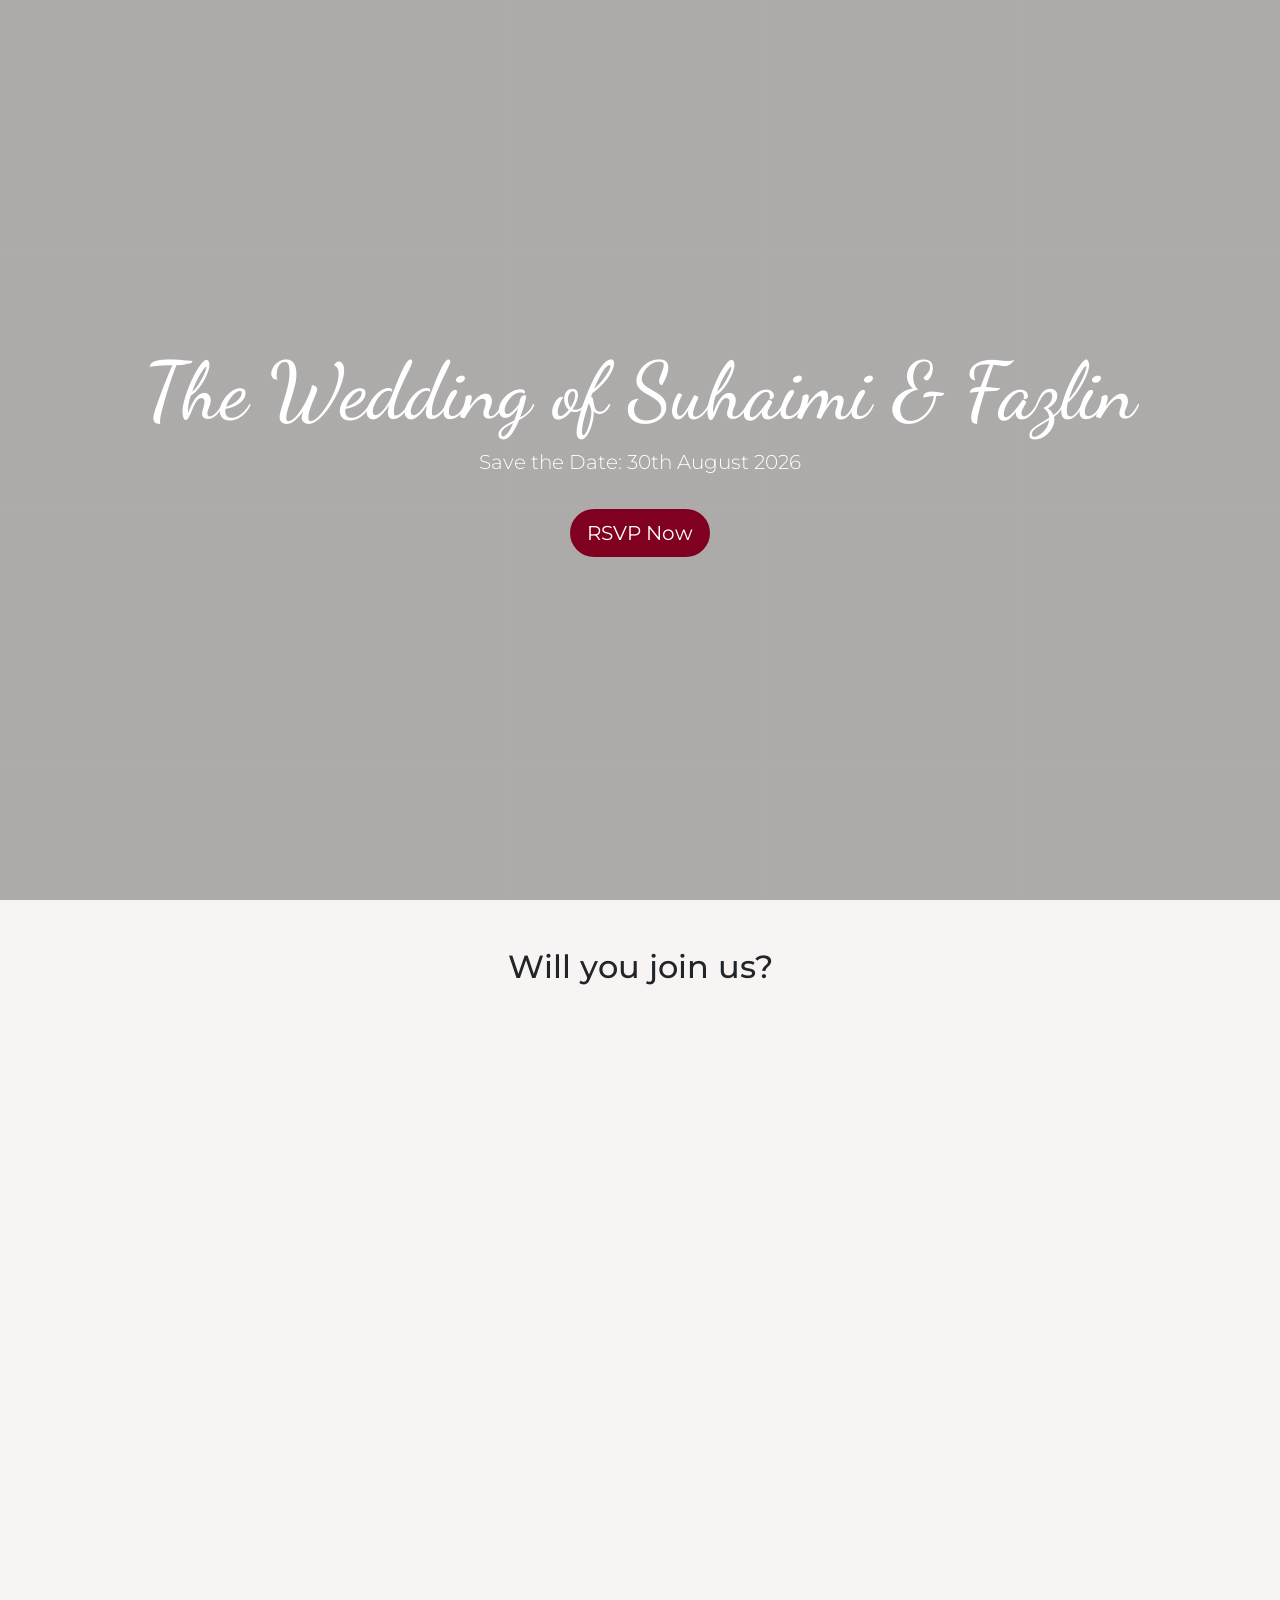
==== LinLin_Wedding/index.html @ 2a2df4c5 "Add files via upload" ====
<!DOCTYPE html>
<html lang="en">
<head>
    <meta charset="UTF-8">
    <meta name="viewport" content="width=device-width, initial-scale=1.0">
    <title>Wedding Invitation</title>
    <link href="https://cdn.jsdelivr.net/npm/bootstrap@5.3.0/dist/css/bootstrap.min.css" rel="stylesheet">
    <link href="https://fonts.googleapis.com/css2?family=Dancing+Script:wght@700&family=Montserrat:wght@300&display=swap" rel="stylesheet">
    
    <style>
        body { font-family: 'Montserrat', sans-serif; background-color: #f8f4f4; }
        .hero-section { 
            background: linear-gradient(rgba(0,0,0,0.3), rgba(0,0,0,0.3)), url('sister-photo.jpg');
            height: 100vh;
            background-size: cover;
            display: flex;
            align-items: center;
            justify-content: center;
            color: white;
        }
        h1 { font-family: 'Dancing Script', cursive; font-size: 5rem; }
        .btn-burgundy { background-color: #800020; color: white; border-radius: 25px; }

    </style>
</head>
<body>

    <header class="hero-section text-center">
        <div>
            <h1>The Wedding of Suhaimi & Fazlin</h1>
            <p class="lead">Save the Date: 30th August 2026</p>
            <a href="#rsvp" class="btn btn-burgundy btn-lg mt-3">RSVP Now</a>
        </div>
    </header>

    <section id="rsvp" class="container py-5 text-center">
        <h2>Will you join us?</h2>
        <div>
            <iframe src="https://forms.gle/CSPy74sennjZqwms8" width="600" height="600" frameborder="0" marginheight="" marginwidth="0">LINK
            </iframe>
        </div>
        <!-- <div class="row justify-content-center">
            <div class="col-md-6">
                <form action="https://formspree.io/f/your-form-id" method="POST">
                    <input type="text" name="name" class="form-control mb-3" placeholder="Your Name" required>
                    <select name="attendance" class="form-select mb-3">
                        <option value="yes">Accepts with pleasure</option>
                        <option value="no">Declines with regret</option>
                    </select>
                    <button type="submit" class="btn btn-burgundy w-100">Send RSVP</button>
                </form> -->
                <!-- <iframe src="https://forms.gle/CSPy74sennjZqwms8" marginheight="0" marginwidth="0">LINK
                </iframe>
            </div>
        </div> -->
    </section>

</body>
</html>
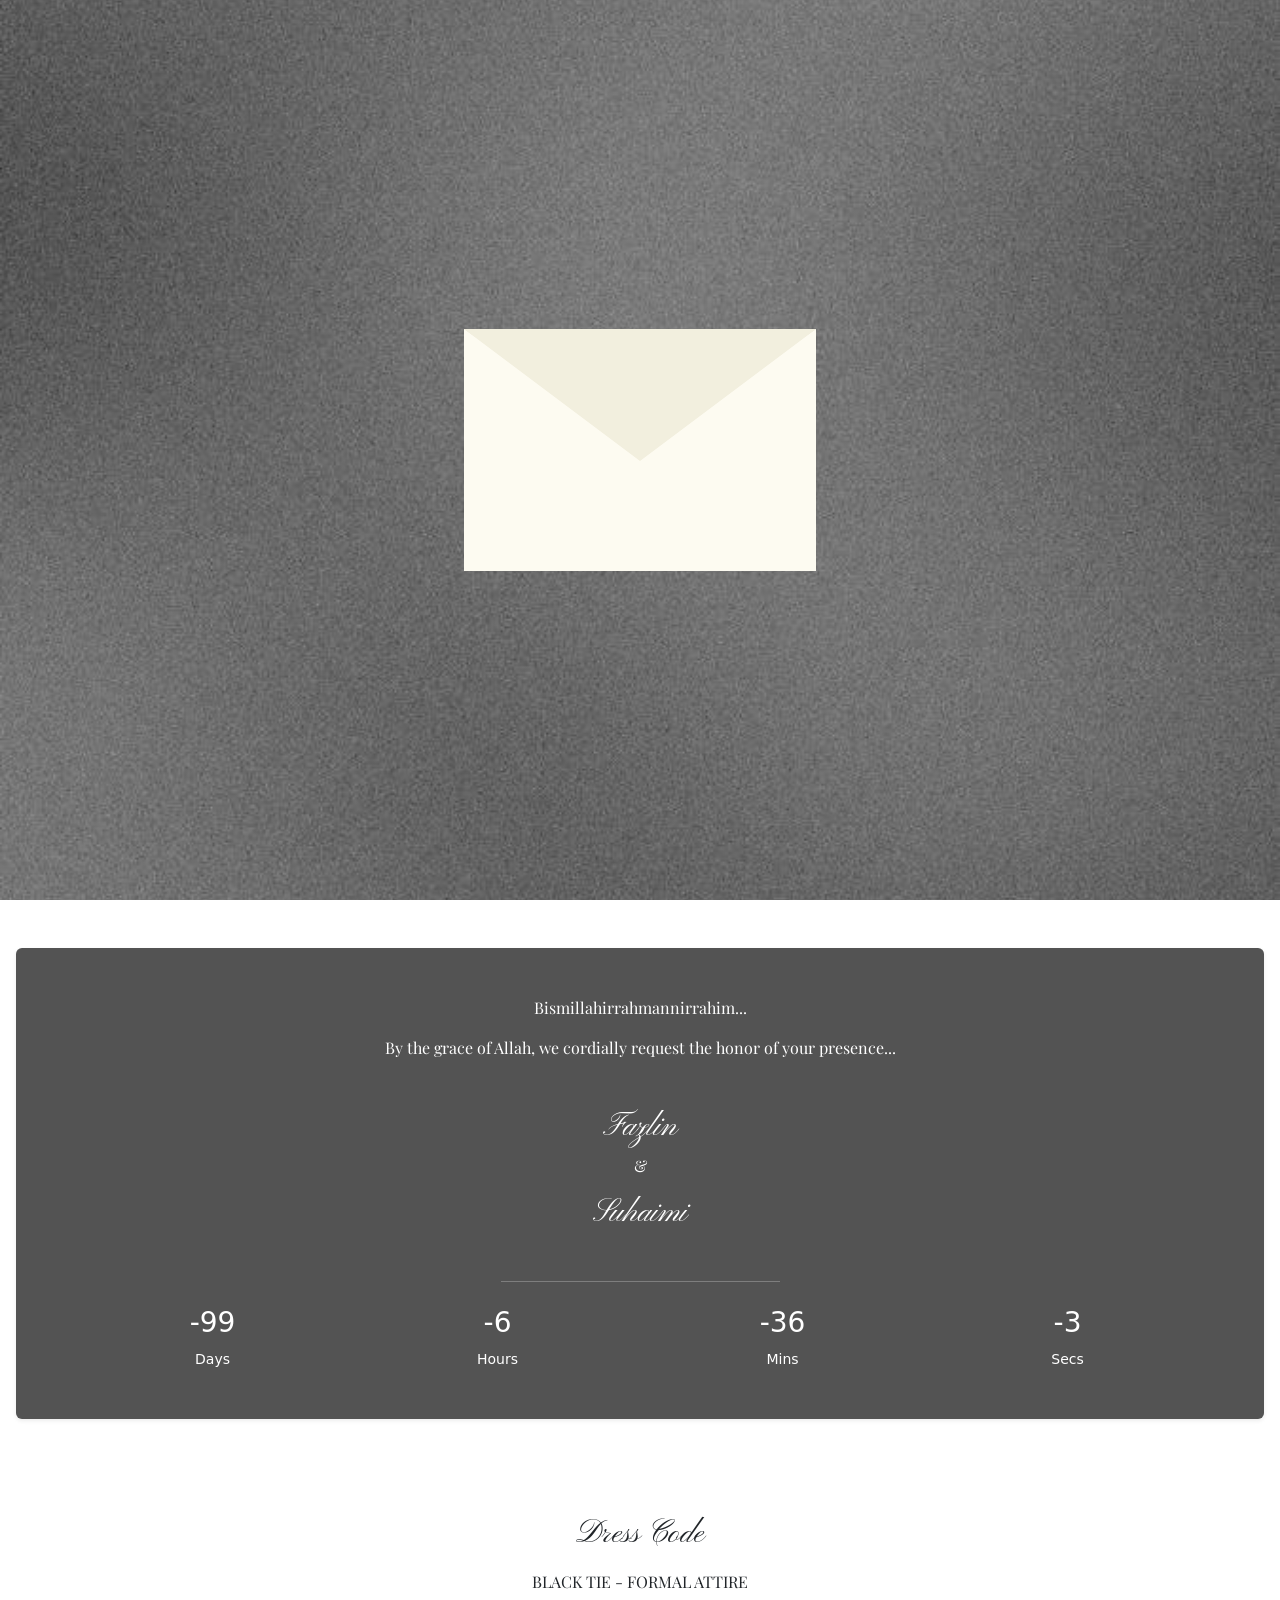
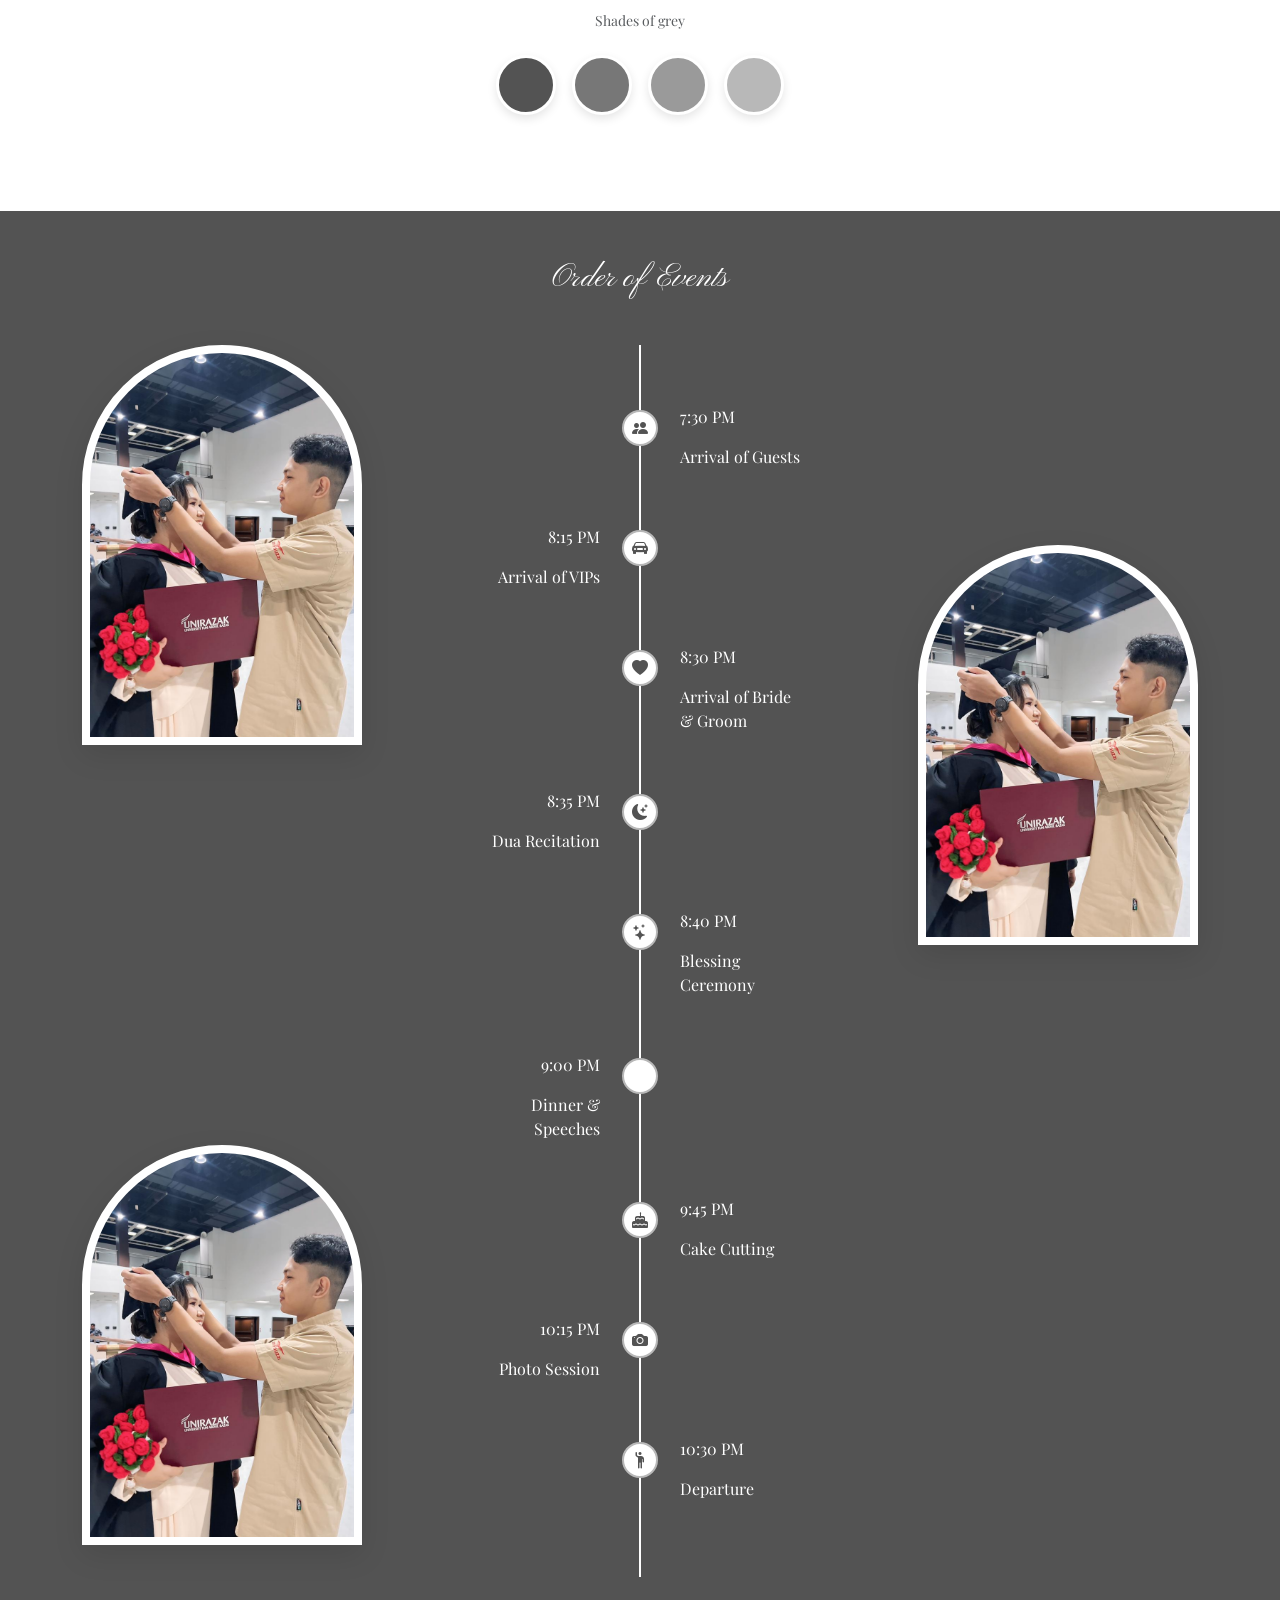
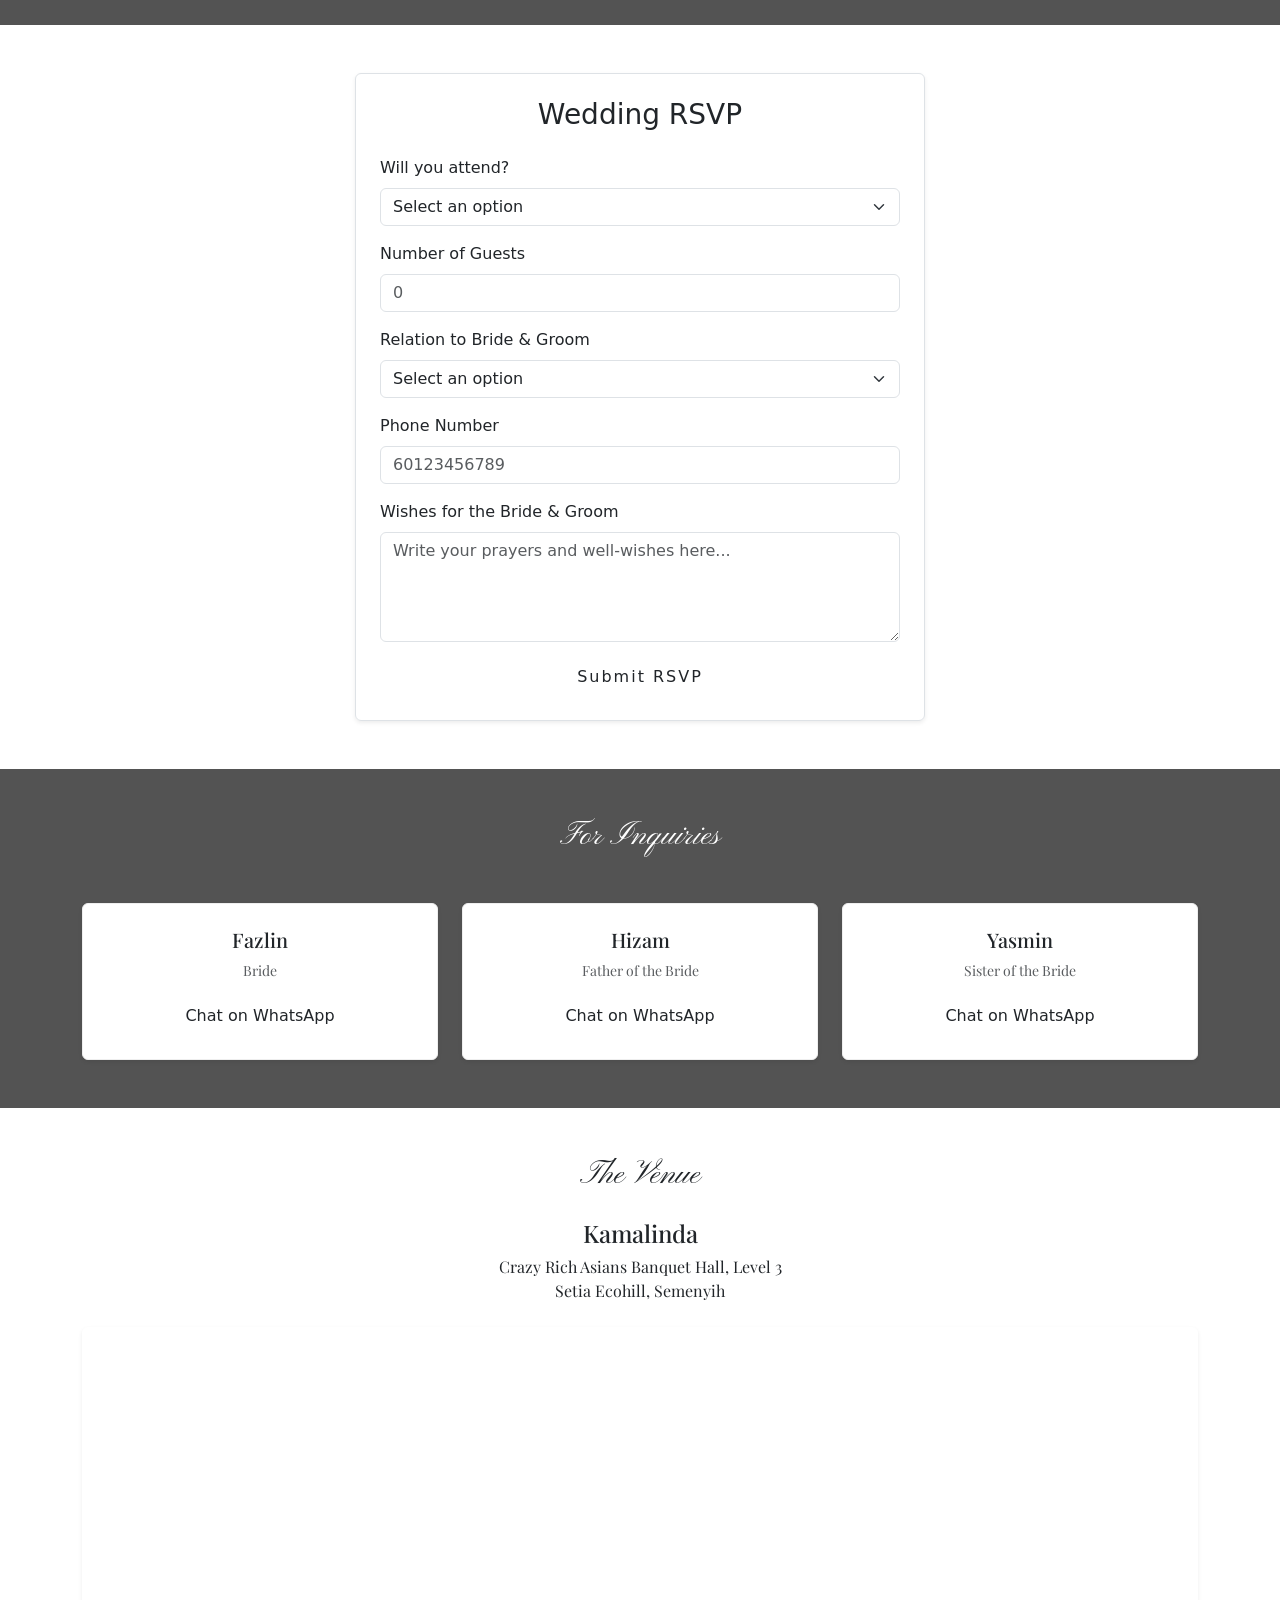
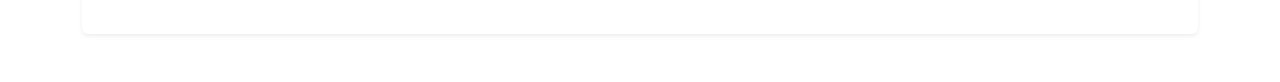
==== commit ddee3f3b: "Add files via upload" ====
--- a/LinLin_Wedding/index.html
+++ b/LinLin_Wedding/index.html
@@ -3,57 +3,432 @@
 <head>
     <meta charset="UTF-8">
     <meta name="viewport" content="width=device-width, initial-scale=1.0">
-    <title>Wedding Invitation</title>
+    <title>Suhaimi & Fazlin Wedding</title>
+    <link href="Wedding_Card.css" rel="stylesheet">
     <link href="https://cdn.jsdelivr.net/npm/bootstrap@5.3.0/dist/css/bootstrap.min.css" rel="stylesheet">
-    <link href="https://fonts.googleapis.com/css2?family=Dancing+Script:wght@700&family=Montserrat:wght@300&display=swap" rel="stylesheet">
-    
-    <style>
-        body { font-family: 'Montserrat', sans-serif; background-color: #f8f4f4; }
-        .hero-section { 
-            background: linear-gradient(rgba(0,0,0,0.3), rgba(0,0,0,0.3)), url('sister-photo.jpg');
-            height: 100vh;
-            background-size: cover;
-            display: flex;
-            align-items: center;
-            justify-content: center;
-            color: white;
-        }
-        h1 { font-family: 'Dancing Script', cursive; font-size: 5rem; }
-        .btn-burgundy { background-color: #800020; color: white; border-radius: 25px; }
-
-    </style>
+    <link href="https://fonts.googleapis.com/css2?family=Pinyon+Script&family=Playfair+Display:ital@0;1&display=swap" rel="stylesheet">   
+    <link href="https://fonts.googleapis.com/css2?family=Playfair+Display:ital,wght@0,400;1,700&family=Montserrat:wght@300;400&display=swap" rel="stylesheet">
+    <link href="https://unpkg.com/aos@2.3.1/dist/aos.css" rel="stylesheet">
+    <link rel="stylesheet" href="https://cdn.jsdelivr.net/npm/bootstrap-icons@1.13.1/font/bootstrap-icons.min.css">
 </head>
 <body>
-
-    <header class="hero-section text-center">
-        <div>
-            <h1>The Wedding of Suhaimi & Fazlin</h1>
-            <p class="lead">Save the Date: 30th August 2026</p>
-            <a href="#rsvp" class="btn btn-burgundy btn-lg mt-3">RSVP Now</a>
+  <div id="envelope-wrapper" class="envelope-wrapper">
+      <div id="envelope" class="envelope" onclick="openEnvelope()">
+          
+          <div class="envelope-back"></div>
+
+          <div class="lace-card" id="lace-card">
+              <img src="You're-Invited.jpeg" alt="You're Invited" class="img-fluid custom-invitation">
+          </div>
+
+          <div class="flap"></div>
+
+          <div class="envelope-body"></div>
+          
+      </div>
+  </div>
+
+  <div id="main-content" style="display: none;" >
+    </div>
+    <section class="vh-100 d-flex align-items-center justify-content-center text-center text-white" 
+          style="background: linear-gradient(rgba(0,0,0,0.5), rgba(0,0,0,0.5)), url('LinLin&Suhaimi.jpeg') center/cover;">
+      <div>
+          <h5 class="main-title">THE WEDDING RECEPTION OF</h5>
+          <h1 class="display-3 my-4 writing-animation">Fazlin & Suhaimi</h1>
+          <p class="main-title">Sunday, 30th August 2026</p>
+      </div>
+    </section>
+    <section id="invitation" class="text-center bg-custom-grey-gradient text-white shadow-sm mx-3 my-5 rounded" data-aos="fade-up">
+      <div class="container py-5 text-white">
+          <p class="px-3">Bismillahirrahmannirrahim...</p>
+          <p class="px-3">By the grace of Allah, we cordially request the honor of your presence...</p>
+          
+          <h2 class="mt-5">Fazlin</h2>
+          <p>&</p>
+          <h2 class="mb-5">Suhaimi</h2>
+          
+          <hr class="w-25 mx-auto">
+          
+          <div class="row mt-4">
+              <div class="col"><h3 id="days">84</h3><small>Days</small></div>
+              <div class="col"><h3 id="hours">08</h3><small>Hours</small></div>
+              <div class="col"><h3 id="minutes">24</h3><small>Mins</small></div>
+              <div class="col"><h3 id="seconds">24</h3><small>Secs</small></div>
+          </div>
+      </div>
+    </section>
+
+    <!-- Dress Code Section -->
+    <section id="dress-code" class="py-5 text-center bg-white">
+    <div class="container animate__animated animate__fadeInUp">
+        <h2 class="extra-cursive">Dress Code</h2>
+        <p class="vintage-serif mt-3">BLACK TIE - FORMAL ATTIRE</p>
+        <p class="small text-muted mb-4">Shades of grey</p>
+        
+        <div class="d-flex justify-content-center gap-3">
+            <div class="swatch" data-aos="fade-up" data-aos-delay="0" style="background-color: #535353;"></div>
+            <div class="swatch" data-aos="fade-up" data-aos-delay="200" style="background-color: #777777;"></div>
+            <div class="swatch" data-aos="fade-up" data-aos-delay="400" style="background-color: #9A9A9A;"></div>
+            <div class="swatch" data-aos="fade-up" data-aos-delay="600" style="background-color: #B8B8B8;"></div>
         </div>
-    </header>
-
-    <section id="rsvp" class="container py-5 text-center">
-        <h2>Will you join us?</h2>
-        <div>
-            <iframe src="https://forms.gle/CSPy74sennjZqwms8" width="600" height="600" frameborder="0" marginheight="" marginwidth="0">LINK
-            </iframe>
+    </div>
+</section>
+
+<!-- Tentative -->
+  <section id="tentatives" class="py-5 mt-5 bg-custom-grey-gradient overflow-hidden text-white">
+      <div class="container">
+          <h2 class="extra-cursive text-center mb-5">Order of Events</h2>
+          <div class="tentative-layout-wrapper">
+
+    <div class="photo-wing left-wing d-none d-lg-block">
+        <div class="arch-frame" data-aos="fade-right">
+            <img src="LinLin_Graduation.jpeg" alt="Wedding Arch Left">
         </div>
-        <!-- <div class="row justify-content-center">
-            <div class="col-md-6">
-                <form action="https://formspree.io/f/your-form-id" method="POST">
-                    <input type="text" name="name" class="form-control mb-3" placeholder="Your Name" required>
-                    <select name="attendance" class="form-select mb-3">
-                        <option value="yes">Accepts with pleasure</option>
-                        <option value="no">Declines with regret</option>
-                    </select>
-                    <button type="submit" class="btn btn-burgundy w-100">Send RSVP</button>
-                </form> -->
-                <!-- <iframe src="https://forms.gle/CSPy74sennjZqwms8" marginheight="0" marginwidth="0">LINK
-                </iframe>
-            </div>
-        </div> -->
-    </section>
-
+        <div class="arch-frame arch-small" data-aos="fade-right" style="margin-top: 400px;">
+            <img src="LinLin_Graduation.jpeg" alt="Wedding Arch Left 2">
+        </div>
+    </div>
+
+
+          <div class="timeline-container">
+
+            <div class="timeline-line"></div> <!-- Vertical line -->
+            <!-- Event 1 -->
+            <div class="timeline-event" data-aos="fade-right">
+              <i class="bi bi-people-fill timeline-icon"></i>
+              <div class="event-card">
+                  <p class="vintage-serif">7:30 PM</p>
+                  <p>Arrival of Guests</p>
+              </div>
+            </div>
+            
+              <!-- Event 2 -->
+            <div class="timeline-event" data-aos="fade-left">
+              <i class="bi bi-car-front-fill timeline-icon"></i>
+              <div class="event-card">
+                  <p class="vintage-serif">8:15 PM</p>
+                  <p>Arrival of VIPs</p>
+             </div>
+            </div>
+            <!-- Event 3 -->
+            <div class="timeline-event" data-aos="fade-right">
+              <i class="bi bi-heart-fill timeline-icon"></i>
+              <div class="event-card">
+                  <p class="vintage-serif">8:30 PM</p>
+                  <p>Arrival of Bride & Groom</p>
+              </div>
+            </div>
+            <!-- Event 4 -->
+            <div class="timeline-event" data-aos="fade-left">
+              <i class="bi bi-moon-stars-fill timeline-icon"></i>
+              <div class="event-card">
+                <p class="vintage-serif">8:35 PM</p>
+                <p>Dua Recitation</p>
+              </div>
+            </div>
+            <!-- Event 5 -->
+            <div class="timeline-event" data-aos="fade-right">
+              <i class="bi bi-stars timeline-icon"></i>
+              <div class="event-card">
+                <p class="vintage-serif">8:40 PM</p>
+                <p>Blessing Ceremony</p>
+              </div>
+            </div>
+            <!-- Event 6 -->
+            <div class="timeline-event" data-aos="fade-left">
+              <i class="bi bi-fork-knife timeline-icon"></i>
+              <div class="event-card">
+                <p class="vintage-serif">9:00 PM</p>
+                <p>Dinner & Speeches</p>
+              </div>
+            </div>
+            <!-- Event 7 -->
+            <div class="timeline-event" data-aos="fade-right">
+              <i class="bi bi-cake-fill timeline-icon"></i>
+              <div class="event-card">
+                <p class="vintage-serif">9:45 PM</p>
+                <p>Cake Cutting</p>
+              </div>
+            </div>
+            <!-- Event 8 -->
+            <div class="timeline-event" data-aos="fade-left">
+              <i class="bi bi-camera-fill timeline-icon"></i>
+              <div class="event-card">
+                <p class="vintage-serif">10:15 PM</p>
+                <p>Photo Session</p>
+              </div>
+            </div>
+            <!-- Event 9 -->
+            <div class="timeline-event" data-aos="fade-right">
+              <i class="bi bi-person-raised-hand timeline-icon"></i>
+              <div class="event-card">
+                <p class="vintage-serif">10:30 PM</p>
+                <p>Departure</p>
+              </div>
+            </div>
+
+          </div>
+              <div class="photo-wing right-wing d-none d-lg-block">
+        <div class="arch-frame" data-aos="fade-left" style="margin-top: 200px;">
+            <img src="LinLin_Graduation.jpeg" alt="Wedding Arch Right">
+        </div>
+    </div>
+      </div>
+  </section>
+
+<!-- RSVP Section -->
+  <div class="container mt-5">  
+    <div class="row justify-content-center">
+      <div class="col-11 col-md-6 border p-4 shadow-sm rounded">
+        <h3 class="text-center mb-4">Wedding RSVP</h3>
+        
+        <form id="rsvp-form">
+          <div class="mb-3">
+            <label class="form-label">Will you attend?</label>
+            <select name="attendance" class="form-select" required>
+              <option value="" disabled selected>Select an option</option>
+              <option value="Yes">Yes</option>
+              <option value="No">No</option>
+            </select>
+          </div>
+          <div class="mb-3">
+            <label class="form-label">Number of Guests</label>
+            <input type="nummber" id="guest-count" name="guest-count" class="form-control" min="1" max="10" placeholder="0" required>
+          </div>
+          <div id="guest-names-container" class="mb-3">
+          </div>
+          <div class="mb-3">
+            <label class="form-label">Relation to Bride & Groom</label>
+            <select name="relation" class="form-select" required>
+                <option value="" selected disabled>Select an option</option>
+                <option value="Family-Bride">Family (Bride's side)</option>
+                <option value="Family-Groom">Family (Groom's side)</option>
+                <option value="Friend-Bride">Friend of the Bride</option>
+                <option value="Friend-Groom">Friend of the Groom</option>
+            </select>
+          </div>
+          <div class="mb-3">
+              <label class="form-label">Phone Number</label>
+              <input type="tel" name="phone-number" class="form-control" placeholder="60123456789" required>
+          </div>
+          <div class="mb-3">
+              <label class="form-label">Wishes for the Bride & Groom</label>
+              <textarea 
+                  name="wishes" 
+                  class="form-control" 
+                  rows="4" 
+                  placeholder="Write your prayers and well-wishes here..." 
+                  required
+              ></textarea>
+          </div>
+
+          <button type="submit" class="btn btn-wedding w-100">Submit RSVP</button>
+        </form> 
+      </div>
+    </div>
+  </div>
+
+<!-- Inquiry Section -->
+  <section id="contact-persons" class="py-5 bg-custom-grey-gradient mt-5">
+    <div class="container text-center">
+        <h2 class="extra-cursive mb-5 text-white">For Inquiries</h2>
+        <div class="row g-4 justify-content-center">
+            
+            <div class="col-md-4" data-aos="fade-up" data-aos-delay="100">
+                <div class="contact-card p-4 shadow-sm bg-white rounded">
+                    <h5 class="vintage-serif">Fazlin</h5>
+                    <p class="small text-muted mb-3">Bride</p>
+                    <a href="https://wa.me/60178807485" target="_blank" class="btn btn-whatsapp w-100">
+                        Chat on WhatsApp
+                    </a>
+                </div>
+            </div>
+
+            <div class="col-md-4"data-aos="fade-up" data-aos-delay="300">
+                <div class="contact-card p-4 shadow-sm bg-white rounded">
+                    <h5 class="vintage-serif">Hizam</h5>
+                    <p class="small text-muted mb-3">Father of the Bride</p>
+                    <a href="https://wa.me/60122467129" target="_blank" class="btn btn-whatsapp w-100">
+                        Chat on WhatsApp
+                    </a>
+                </div>
+            </div>
+
+            <div class="col-md-4" data-aos="fade-up" data-aos-delay="500">
+                <div class="contact-card p-4 shadow-sm bg-white rounded">
+                    <h5 class="vintage-serif">Yasmin</h5>
+                    <p class="small text-muted mb-3">Sister of the Bride</p>
+                    <a href="https://wa.me/60132002100" target="_blank" class="btn btn-whatsapp w-100">
+                        Chat on WhatsApp
+                    </a>
+                </div>
+            </div>
+
+        </div>
+    </div>
+</section>
+
+  <section id="venue" class="py-5 bg-white text-center">
+    <div class="container">
+        <h2 class="extra-cursive mb-4">The Venue</h2>
+        <h4 class="vintage-serif">Kamalinda</h4>
+        <p>Crazy Rich Asians Banquet Hall, Level 3<br>Setia Ecohill, Semenyih</p>
+        
+  <div class="mt-4 shadow-sm rounded overflow-hidden">
+      <iframe 
+          src="https://www.google.com/maps/embed?pb=!1m18!1m12!1m3!1d3984.444533031023!2d101.85309707435306!3d2.9249911970514125!2m3!1f0!2f0!3f0!3m2!1i1024!2i768!4f13.1!3m3!1m2!1s0x31cdcfbb1a1201c5%3A0x5d0ba21ba7a17bdb!2sCrazy%20Rich%20Asians%20Banquet%20Hall%20by%20Kamalinda!5e0!3m2!1sen!2smy!4v1715600000000!5m2!1sen!2smy" 
+          width="100%" height="300" style="border:0;" allowfullscreen="" loading="lazy">
+      </iframe>
+  </div>
+</section>
+<audio id="wedding-music" loop>
+    <!-- <source src="Married_Life.mp3" type="audio/mpeg"> -->
+    Your browser does not support the audio element.
+</audio>
+
+<script src="https://cdn.jsdelivr.net/npm/bootstrap@5.3.0/dist/js/bootstrap.bundle.min.js"></script>
+
+<!-- Animation -->
+ <script src="https://unpkg.com/aos@2.3.1/dist/aos.js"></script>
+<script>
+
+  // Scroll behaviour to fix Scroll Rotation
+  if ('scrollRestoration' in history) {
+    history.scrollRestoration = 'manual';
+}
+
+  AOS.init({
+    duration: 1200, // Speed of animation (1.2 seconds)
+  });
+</script>
+
+<script>
+  
+  function openEnvelope() {
+    const envelope = document.getElementById('envelope');
+    const music = document.getElementById('wedding-music');
+    const musicBtn = document.getElementById('music-control');
+    const mainContent = document.getElementById('main-content');
+    const cursiveText = document.querySelector('.writing-animation');
+    // 1. Start the music
+    music.play().catch(error => {
+        console.log("Autoplay was prevented. User needs to interact first.");
+    });
+    // 2. Start the envelope animation
+    envelope.classList.add('open');
+    // 1. Start the crack and flap animation
+   
+    // 2. Wait 3 seconds for card to slide out
+    setTimeout(() => {
+        const wrapper = document.getElementById('envelope-wrapper');
+        wrapper.style.opacity = "0";
+        // 3. Reveal the main scrollable card
+        setTimeout(() => {
+            wrapper.style.display = "none";
+            document.getElementById('main-content').style.display = "block";
+            // Scroll to top of main content
+            window.scrollTo(0, 0);
+            // Trigger cursive writing
+            if (cursiveText) {
+              cursiveText.classList.add('start-writing');
+            }
+            // 2. THE FIX: Trigger the wording fade-in manually
+                const topElements = document.querySelectorAll('.main-title');
+                topElements.forEach((el) => {
+                    el.classList.add('reveal-text');
+                });
+
+// B. FIX: Trigger the Fade-In for all .main-title elements
+            const titles = document.querySelectorAll('.main-title');
+            titles.forEach((title) => {
+                title.classList.add('fade-in-visible');
+            });
+            // 4. Kickstart aos
+            if (typeof AOS !== 'undefined') {
+                // Refresh ensures AOS sees the new attributes we just added
+                AOS.refreshHard(); 
+            }
+        }, 1000); 
+
+    }, 3500); // 3.5 seconds total to allow for the slide-out animation
+}
+
+  /* Countdown */
+  const weddingDate = new Date("August 30, 2026 00:00:00").getTime();
+  // Update the count down every 1 second
+  const countdownFunction = setInterval(function() {
+    // Get today's date and time
+    const now = new Date().getTime();
+    // Find the distance between now and the wedding date
+    const distance = weddingDate - now;
+    // Time calculations for days, hours, minutes and seconds
+    const days = Math.floor(distance / (1000 * 60 * 60 * 24));
+    const hours = Math.floor((distance % (1000 * 60 * 60 * 24)) / (1000 * 60 * 60));
+    const minutes = Math.floor((distance % (1000 * 60 * 60)) / (1000 * 60));
+    const seconds = Math.floor((distance % (1000 * 60)) / 1000);
+    // Output the result in the elements with id="days", "hours", etc.
+    document.getElementById("days").innerHTML = days;
+    document.getElementById("hours").innerHTML = hours;
+    document.getElementById("minutes").innerHTML = minutes;
+    document.getElementById("seconds").innerHTML = seconds;
+    // If the count down is finished, display some text
+    if (distance < 0) {
+      clearInterval(countdownFunction);
+      document.getElementById("timer").innerHTML = "<h3>The Celebration has Begun!</h3>";
+    }
+  }, 1000);
+
+  const guestCountInput = document.getElementById('guest-count');
+  const namesContainer = document.getElementById('guest-names-container');
+
+  // Function to generate Name fields based on number input
+  guestCountInput.addEventListener('input', function() {
+      const count = parseInt(this.value);
+      namesContainer.innerHTML = ''; // Clear existing fields
+
+      if (count > 0) {
+          namesContainer.innerHTML = '<label class="form-label">Guest Names</label>';
+          for (let i = 1; i <= count; i++) {
+              const input = document.createElement('input');
+              input.type = 'text';
+              input.name = `guest-name-${i}`; // Keep names separate
+              input.placeholder = `Name of Guest ${i}`;
+              input.className = 'form-control mb-2';
+              input.required = true; // FORCE FILL
+              namesContainer.appendChild(input);
+          }
+      }
+  });
+
+  // Submission 
+  document.getElementById('rsvp-form').addEventListener("submit", e => {
+      e.preventDefault();
+      
+      // Simple verification check
+      const formData = new FormData(e.target);
+      
+      fetch('https://sheetdb.io/api/v1/eitehddpjf2h0', {
+          method: "POST",
+          body: formData,
+      }).then(res => res.json())
+      //Submission button
+        .then(data => {
+          const submitBtn = document.querySelector('.btn-wedding');
+          submitBtn.innerHTML = "Success! ✨";
+          submitBtn.style.backgroundColor = "#25D366"; // Turns Green
+          
+          setTimeout(() => {
+              alert("RSVP Sent! See you soon!");
+              e.target.reset();
+              namesContainer.innerHTML = ''; 
+              loadWishes(); 
+              
+              // Reset button
+              submitBtn.innerHTML = "Submit RSVP";
+              submitBtn.style.backgroundColor = "#535353";
+          }, 1500);
+      });
+    });
+</script>
 </body>
 </html>
--- a/LinLin_Wedding/Wedding_Card.css
+++ b/LinLin_Wedding/Wedding_Card.css
@@ -0,0 +1,362 @@
+@media (max-width: 768px) {
+    .display-3 {
+        font-size: 2.5rem; /* Keeps the names big and readable */
+    }
+    .main-title {
+        font-size: 1rem;
+        letter-spacing: 2px;
+    }
+    .btn-rsvp {
+        width: 100%; /* Full-width buttons are easier to click on mobile */
+        padding: 15px;
+    }
+}
+
+body { 
+    font-family: 'Playfair Display', !important; 
+}
+
+h1, h2 { 
+    font-family: 'Pinyon Script', cursive !important;
+}
+
+h5, h4, p {
+    font-family: 'Playfair Display', serif !important;
+}
+
+.bg-custom-grey-gradient {
+    background-color: #535353;
+}
+
+.bg-custom-grey-light {
+    background-color: #B8B8B8;
+}
+
+/* 1. The hidden state */
+.main-title {
+    opacity: 0;
+    transform: translateY(10px); /* Slight lift */
+    transition: opacity 1.5s ease-out, transform 1.5s ease-out;
+}
+
+/* 2. The visible state (triggered by JS) */
+.fade-in-visible {
+    opacity: 1;
+    transform: translateY(0);
+}
+
+.writing-animation {
+  display: inline-block;
+  white-space: nowrap;
+  overflow: hidden;
+  
+  /* FIX 1: Hard Reset everything to 0 to kill the 'F' tail */
+  width: 0;
+  padding-left: 0;
+  padding-right: 0;
+  
+  /* FIX 2: Headroom for the 'i' dot */
+  padding-top: 20px; 
+  padding-bottom: 10px;
+  line-height: 1.6;
+}
+
+.start-writing {
+  /* FIX 3: Add padding back ONLY when writing starts */
+  padding-right: 30px; 
+  animation: typeCursive 3s steps(40, end) forwards;
+}
+
+@keyframes typeCursive {
+  from { 
+    width: 0; 
+  }
+  to { 
+    /* FIX 4: Use fit-content or a large % to ensure Fazlin & Suhaimi fits */
+    width: 100%; 
+  }
+}
+
+/* Envelope Section */
+
+.envelope-wrapper {
+    position: fixed;
+    top: 0; left: 0;
+    width: 100%; height: 100%;
+    /* Use a background image for that forest/vintage look */
+    background: linear-gradient(rgba(0,0,0,0.3), rgba(0,0,0,0.3)), url('background.jpg') center/cover;
+    display: flex;
+    flex-direction: column;
+    justify-content: center;
+    align-items: center;
+    z-index: 9999;
+    transition: opacity 1.1s ease-out;    
+}
+
+.envelope {
+    position: relative;
+    width: 320px;
+    height: 220px;
+    perspective: 1000px; /* Gives a 3D feel to the flap */
+    transform: scale(1.1);
+    transition: opacity 1.5s ease-out, transform 1.5s ease-out;
+}
+
+.envelope-back {
+    position: absolute;
+    width: 100%; height: 100%;
+    background-color: #ebe7d5; /* Slightly darker inside */
+    z-index: 1; 
+}
+
+/* The Lacy Card */
+.lace-card {
+    position: absolute;
+    width: 290px;
+    height: auto;
+    left: 15px;
+    top: 15px;
+    z-index: 2;
+    transition: transform 1s ease 0.8s;
+    background: none;
+    border: none;
+    box-shadow: none;
+}
+
+.custom-invitation {
+    width: 100%;
+    height: auto;
+    border-radius: 15px;
+    filter: drop-shadow(0 5px 15px rgba(0,0,0,0.1)); /* Adds a subtle shadow for depth */
+}
+
+.flap {
+    position: absolute;
+    top: 0; left: 0;
+    width: 0; height: 0;
+    border-left: 160px solid transparent;
+    border-right: 160px solid transparent;
+    border-top: 120px solid #f2efde;
+    z-index: 4; /* Above the card and body */
+    transform-origin: top;
+    transition: transform 0.6s ease;
+}
+
+.envelope-body {
+    position: absolute;
+    bottom: 0;
+    width: 100%;
+    height: 100%;
+    /* This creates the V-shape pocket look */
+    background: #fdfbf1;
+    clip-path: polygon(0 0, 0% 100%, 100% 100%, 100% 0, 50% 50%);
+    z-index: 3; /* ABOVE the card, hiding it */
+}
+
+
+/* Animation: When opened */
+.envelope.open .flap {
+    transform: rotateX(180deg);
+    z-index: 1; /* Move flap behind everything after it opens so it doesn't block the card */
+}
+
+.envelope.open .lace-card {
+    transform: translateY(-150px); /* Slides the card UP */
+}
+
+/* Dress code section */
+.swatch {
+    width: 60px;
+    height: 60px;
+    border-radius: 50%;
+    border: 3px solid #fff;
+    box-shadow: 0 4px 10px rgba(0,0,0,0.1);
+}
+
+/* Tentative Section */
+
+.tentative-wrapper {
+    display: flex;
+    justify-content: center;
+    align-items: flex-start;
+    position: relative;
+    gap: 40px;
+}
+
+/* Container sizing */
+.timeline-container {
+    position: relative;
+    max-width: 900px;
+    margin: 0 auto;
+    padding: 40px 0;
+}
+
+/* Central Vertical Line */
+.timeline-line {
+    position: absolute;
+    left: 50%;
+    top: 0;
+    bottom: 0;
+    width: 2px;
+    background-color: #ffffff; 
+    transform: translateX(-50%);
+    z-index: 1;
+}
+
+/* General Event Styling */
+.timeline-event {
+    position: relative;
+    width: 50%; /* Takes up half the container */
+    padding: 20px 40px;
+    z-index: 2;
+}
+
+/* LEFT SIDE (Odd: 1, 3, 5) */
+.timeline-event:nth-child(odd) {
+    left: 0;
+    text-align: right;
+}
+
+/* RIGHT SIDE (Even: 2, 4, 6) */
+.timeline-event:nth-child(even) {
+    left: 50%;
+    text-align: left;
+}
+
+/* The Icons */
+.timeline-icon {
+    position: absolute;
+    top: 25px;
+    width: 36px;
+    height: 36px;
+    background: white;
+    border: 2px solid #B8B8B8;
+    border-radius: 50%;
+    display: flex;
+    align-items: center;
+    justify-content: center;
+    color: #535353;
+    z-index: 10;
+}
+
+/* Icon placement adjustments */
+.timeline-event:nth-child(odd) .timeline-icon {
+    right: -18px; /* Half of icon width */
+}
+
+.timeline-event:nth-child(even) .timeline-icon {
+    left: -18px; /* Half of icon width */
+}
+
+/* This centers the timeline and places galleries on the wings */
+.tentative-layout-wrapper {
+    display: flex;
+    justify-content: center;
+    align-items: flex-start;
+    gap: 50px; /* Space between timeline and photos */
+    position: relative;
+}
+
+/* Fixed width for timeline keeps the center line stable */
+.timeline-container {
+    width: 400px; /* Adjust this to fit your cards */
+    position: relative;
+    flex-shrink: 0;
+}
+
+.arch-container {
+    padding: 20px;
+    display: flex;
+    justify-content: center;
+}
+
+.arch-frame {
+    /* Adjust these to match the size in your screenshot */
+    width: 280px; 
+    height: 400px;
+    
+    /* The Magic: Top-Left, Top-Right, Bottom-Right, Bottom-Left */
+    border-radius: 150px 150px 0 0; 
+    
+    overflow: hidden; /* This crops the image into the arch shape */
+    border: 8px solid #ffffff; /* Thick white border like the Canva design */
+    box-shadow: 0 10px 30px rgba(0,0,0,0.1); /* Soft elegant shadow */
+    background-color: #f9f9f9; /* Placeholder color while image loads */
+}
+
+.arch-frame img {
+    width: 100%;
+    height: 100%;
+    object-fit: cover; /* Ensures the photo fills the arch without stretching */
+    display: block;
+    transition: transform 0.5s ease;
+}
+
+
+
+/* Contact Section */
+.contact-card {
+    transition: transform 0.3s ease;
+    border: 1px solid #eee;
+}
+
+.contact-card:hover {
+    transform: translateY(-10px);
+}
+
+.btn-whatsapp {
+    background-color: #25D366;
+    color: white;
+    font-weight: bold;
+    border-radius: 50px;
+}
+
+.btn-whatsapp:hover {
+    background-color: #128C7E;
+    color: white;
+    box-shadow: 0 4px 8px rgba(0,0,0,0.2);
+}
+
+.btn-wedding {
+    background-color: #535353; /* Using your charcoal hex */
+    color: white;
+    border: none;
+    padding: 12px;
+    border-radius: 50px;
+    font-family: 'Playfair Display', serif;
+    letter-spacing: 2px;
+    position: relative;
+    overflow: hidden; /* Necessary for the shimmer */
+    transition: all 0.3s ease;
+}
+
+/* 1. The Shimmer Effect */
+.btn-wedding::after {
+    content: '';
+    position: absolute;
+    top: -50%;
+    left: -60%;
+    width: 20%;
+    height: 200%;
+    background: rgba(255, 255, 255, 0.2);
+    transform: rotate(30deg);
+    transition: none;
+}
+
+.btn-wedding:hover::after {
+    left: 120%;
+    transition: all 0.7s ease-in-out;
+}
+
+/* 2. The Hover Glow */
+.btn-wedding:hover {
+    background-color: #333;
+    box-shadow: 0 5px 15px rgba(0,0,0,0.2);
+    transform: translateY(-2px);
+}
+
+/* 3. The Click (Active) Animation */
+.btn-wedding:active {
+    transform: scale(0.95); /* Elegant "press" feel */
+    background-color: #000;
+}
